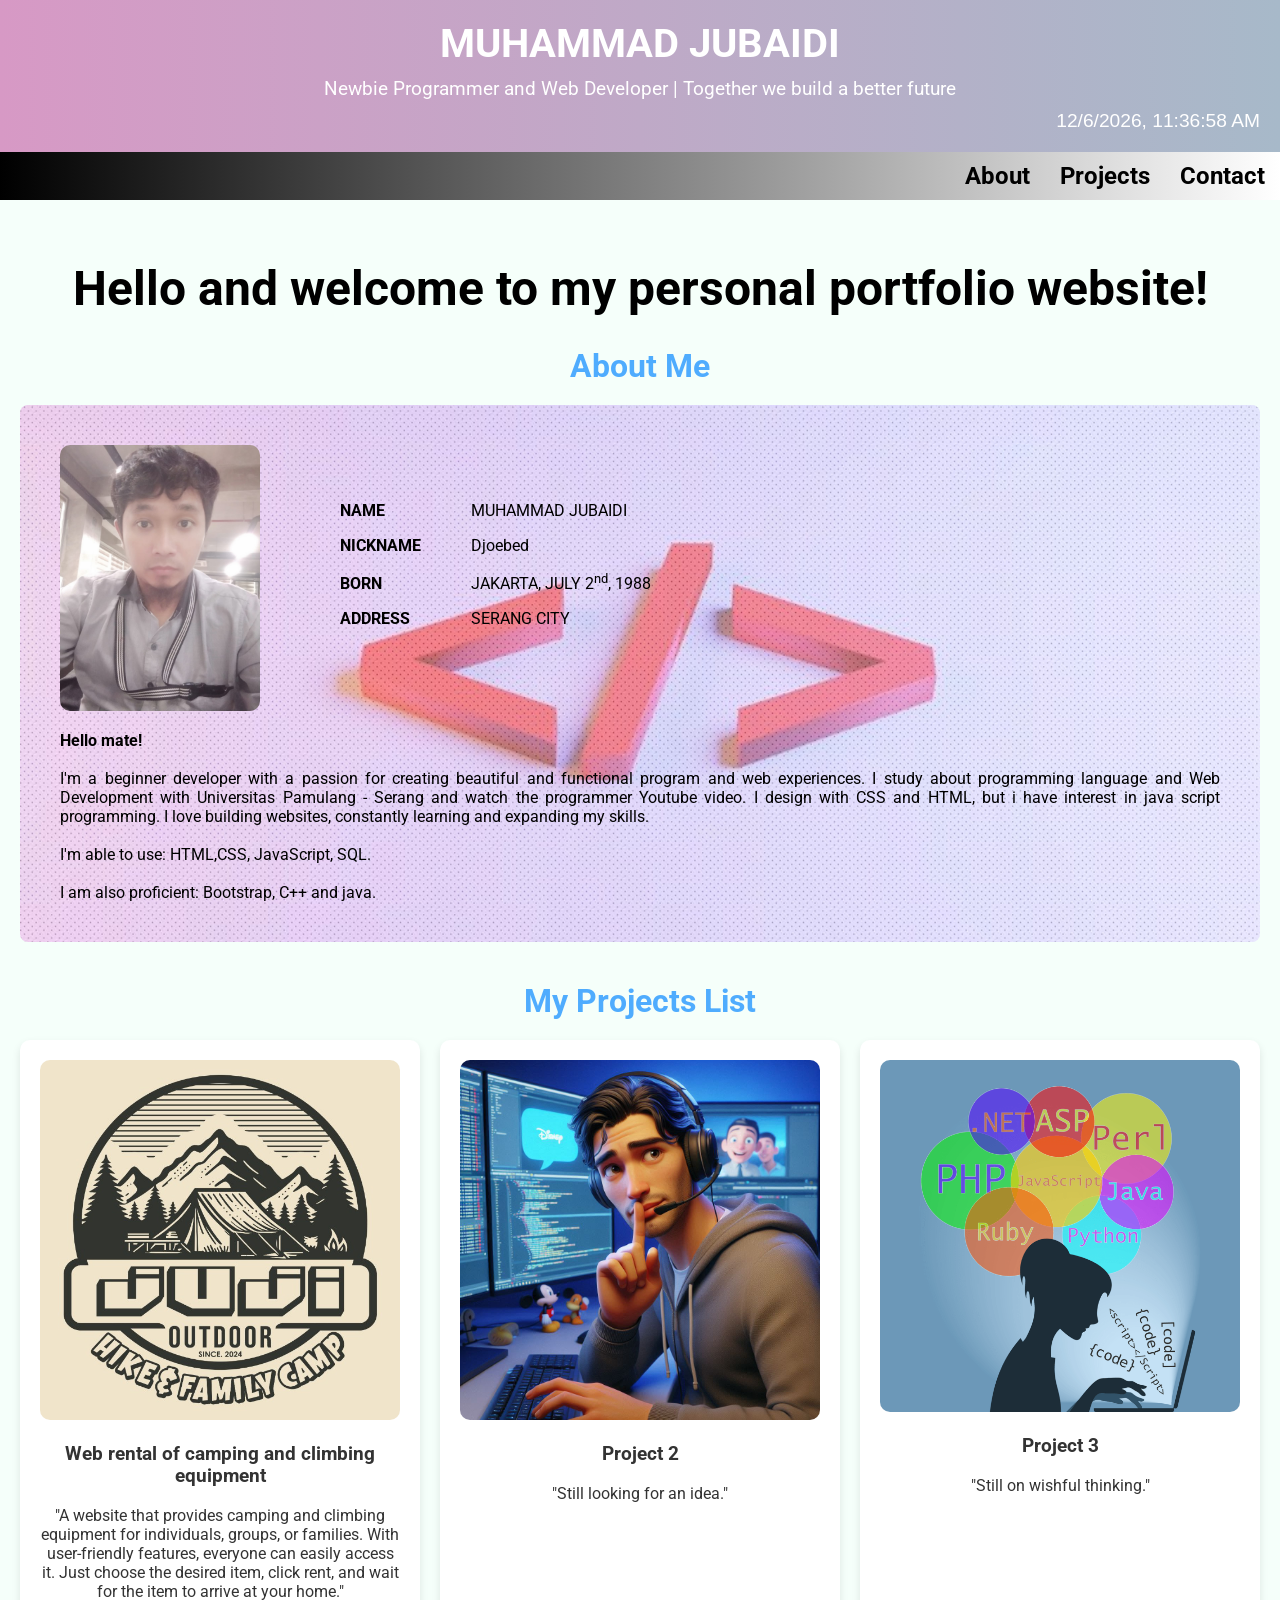
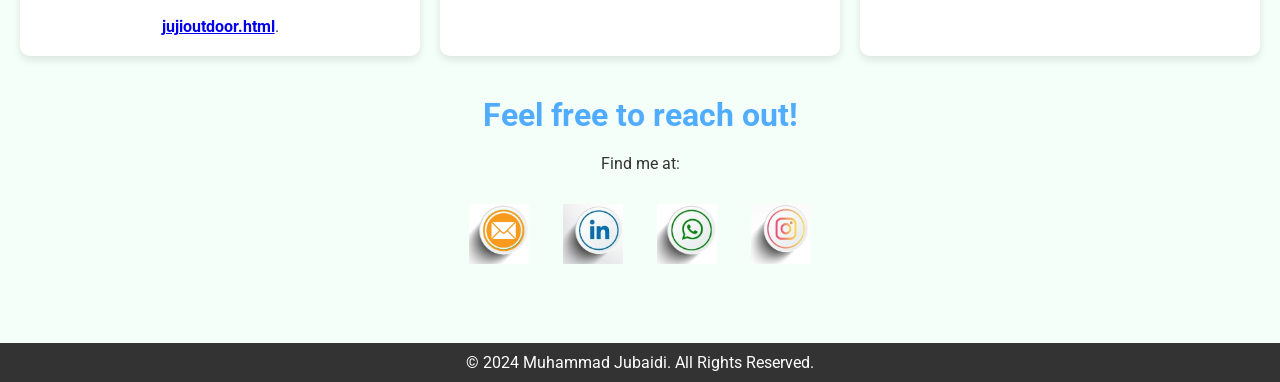
==== Main page/Djoebed_portofolio.html @ 00d09067 "Djoebed_portofolio" ====
<!DOCTYPE html>
<html lang="en">
<head>
    <meta charset="UTF-8">
    <meta name="viewport" content="width=device-width, initial-scale=1.0">
    <title>M. Jubaidi Portfolio</title>
    <link rel="stylesheet" href="Style.css">
    <link href="https://fonts.googleapis.com/css2?family=Roboto:wght@300;400;700&display=swap" rel="stylesheet">
    <link rel="icon" href="Immage/mj_icon.png" type="image/x-icon">
</head>
<body>
    <header>
        <h1>MUHAMMAD JUBAIDI</h1>
        <p>Newbie Programmer and Web Developer | Together we build a better future</p> 
	<p id="currentTime"></p>
    </header>

    <nav>
        <a href="#about">About</a>
        <a href="#projects">Projects</a>
        <a href="#contact">Contact</a>
    </nav>

    <div class="container">
        <section id="about" class="section">
			<h1>Hello and welcome to my personal portfolio website!</h1>
            <h2>About Me</h2>
            <div class="about">
                <img src="Immage/Djoebed.jpg" alt="Your Photo">
				<ul class="address">
					
					<li>
							<ul class="address-text">
								<li><b>NAME</b></li>
								<li>MUHAMMAD JUBAIDI</li>
							</ul>
						</li>
						<li>
							<ul class="address-text">
								<li><b>NICKNAME</b></li>
								<li>Djoebed</li>
							</ul>
						</li>
						<li>
							<ul class="address-text">
								<li><b>BORN</b></li>
								<li>JAKARTA, JULY 2<sup>nd</sup>, 1988</li>
							</ul>
						</li>
						<li>
							<ul class="address-text">
								<li><b>ADDRESS</b></li>
								<li>SERANG CITY</li>
							</ul>
						</li>
					</ul>
				
				<p><b>Hello mate!</b>
				<br><br>I'm a beginner developer with a passion for creating beautiful and functional program and web experiences. I study about programming language and Web Development with Universitas Pamulang - Serang and watch the programmer Youtube video. I design with CSS and HTML, but i have interest in java script programming. I love building websites, constantly learning and expanding my skills.
				<br><br>I'm able to use: HTML,CSS, JavaScript, SQL.
				<br><br>I am also proficient: Bootstrap, C++ and java.</p>
            </div>
        </section>

        <section id="projects" class="section">
            <h2>My Projects List</h2>
            <div class="projects">
                <div class="project">
                    <img src="Immage/Jujioutdoor.jpg" alt="Project 1">
                     <h3>Web rental of camping and climbing equipment</h3>
                    <p>"A website that provides camping and climbing equipment for individuals, groups, or families. With user-friendly features, everyone can easily access it. Just choose the desired item, click rent, and wait for the item to arrive at your home."</p>
		<a href="jujioutdoor/jujioutdoor.html" target="_blank"><strong>jujioutdoor.html</strong></a>.
                </div>
                <div class="project">
                    <img src="Immage/Proj_2.jpg" alt="Project 2">
                    <h3>Project 2</h3>
                    <p>"Still looking for an idea."</p>

                </div>
                <div class="project">
                    <img src="Immage/Proj_3.jpg" alt="Project 3">
                    <h3>Project 3</h3>
                    <p>"Still on wishful thinking."</p>
                </div>
            </div>
        </section>

        <section id="contact" class="section">
            <h2>Feel free to reach out!</h2>
            <div class="contact">
                <p>Find me at:</p>
                <a href="mailto:djoebed@outlook.com">
			<img src="Immage/email.png" alt="email.png" style="width:60px;height:60px;"></a>
                <a href="https://linkedin.com/in/muhammad jubaidi" target="_blank">
			<img src="Immage/Linkdin.jpg" alt="Linkdin.jpg" style="width:60px;height:60px;"></a>
		<a href="https://web.whatsapp.com/+62-858-8258-3744" target="_blank">
			<img src="Immage/WA.jpg" alt="WhatsApp.jpg" style="width:60px;height:60px;"></a>
		<a href="https://www.instagram.com/djoebed" target="_blank">
			<img src="Immage/IG.jpg" alt="Instagram.jpg" style="width:60px;height:60px;"></a>
            </div>
        </section>
    </div>
	
	<script src="Script.js"></script>

    <footer>
        &copy; 2024 Muhammad Jubaidi. All Rights Reserved.
	
    </footer>

		
</body>
</html>
---- Main page/Style.css ----
body {
    margin: 0;
    font-family: 'Roboto', sans-serif;
    background: #F5FFFA;
    color: #333;
}

header {
    background: linear-gradient(to right, #D799C5, #A7B9C9);
    color: white;
    padding: 20px;
    text-align: center;
}

header h1 {
    margin: 0;
    font-size: 2.5em;
}

header p {
    margin: 10px 0 0;
    font-size: 1.2em;
}

#currentTime {
    font-family: Arial;
    text-align: right;
}

nav {
    display: flex;
    justify-content: right;
    background: linear-gradient(to right, black, white);
    padding: 10px 0;
}

nav a {
    color: black;
    text-decoration: none;
    margin: 0 15px;
    font-weight: bold;
    transition: color 0.3s;
    font-size: 1.5em;
}

nav a:hover {
    color: #00f2fe;
}

.container { 
    width: auto; 
    padding: 20px; 
    box-sizing: border-box;
}

.section {
    margin-bottom: 40px;
}

.section h1 {
    font-size: 3em;
    margin-bottom: 30px;
    color: black;
    text-align: center;
}

.section h2 {
    font-size: 2em;
    margin-bottom: 20px;
    color: #4facfe;
    text-align: center;
}

.projects {
    display: flex;
    gap: 20px;
    flex-wrap: wrap;
}

.about { 
    background-image: url('Immage/Tag.jpg'); 
    background-size: cover; 
    background-position: center; 
    background-repeat: no-repeat;
    padding: 40px; 
    border-radius: 8px;
    display: flex;
    gap: 20px;
    flex-wrap: wrap;
}


.about img {
    max-width: 200px;
    border-radius: 10px;
}

.about p {
     color: black;
    margin: 0;
    text-align: justify;
}

ul.address-text {
    padding: 0;
}
ul.address {
    padding: 0;
}
ul.address {
    margin-top: 2em;
    padding-top: 0.5em;
}
ul.address li {
    display: block;
    margin-left:50px
}
ul.address li ul.address-text li {
    display: inline-block;
    font-size: 1em;
    color: black;
    margin-top: 1em;
    font-weight: 400;
}
ul.address li ul.address-text li:nth-child(1){
    width: 20%;
    margin-left:10px
}
ul.address li ul.address-text li a {
    color: #fff;
    text-decoration:none;
}
ul.address li ul.address-text li a:hover{
    color: #00a78e;
}
ul.address-text b {
    color:black;
    margin-right: 100px;
    
}

.project {
    text-align: center;
    background: white;
    border-radius: 10px;
    box-shadow: 0 4px 8px rgba(0,0,0,0.1);
    padding: 20px;
    flex: 1 1 calc(33.333% - 20px);
    box-sizing: border-box;
}

.project img {
    max-width: 100%;
    border-radius: 10px;
}

.contact {
    text-align: center;
}

.contact a {
    display: inline-block;
    margin: 10px;
    padding: 5px 5px;
    color: white;
    text-decoration: none;
    border-radius: 5px;
    transition: background 0.3s;
}

.contact a:hover {
    background: #00f2fe;
}

footer {
    text-align: center;
    padding: 10px;
    background: #333;
    color: white;
}
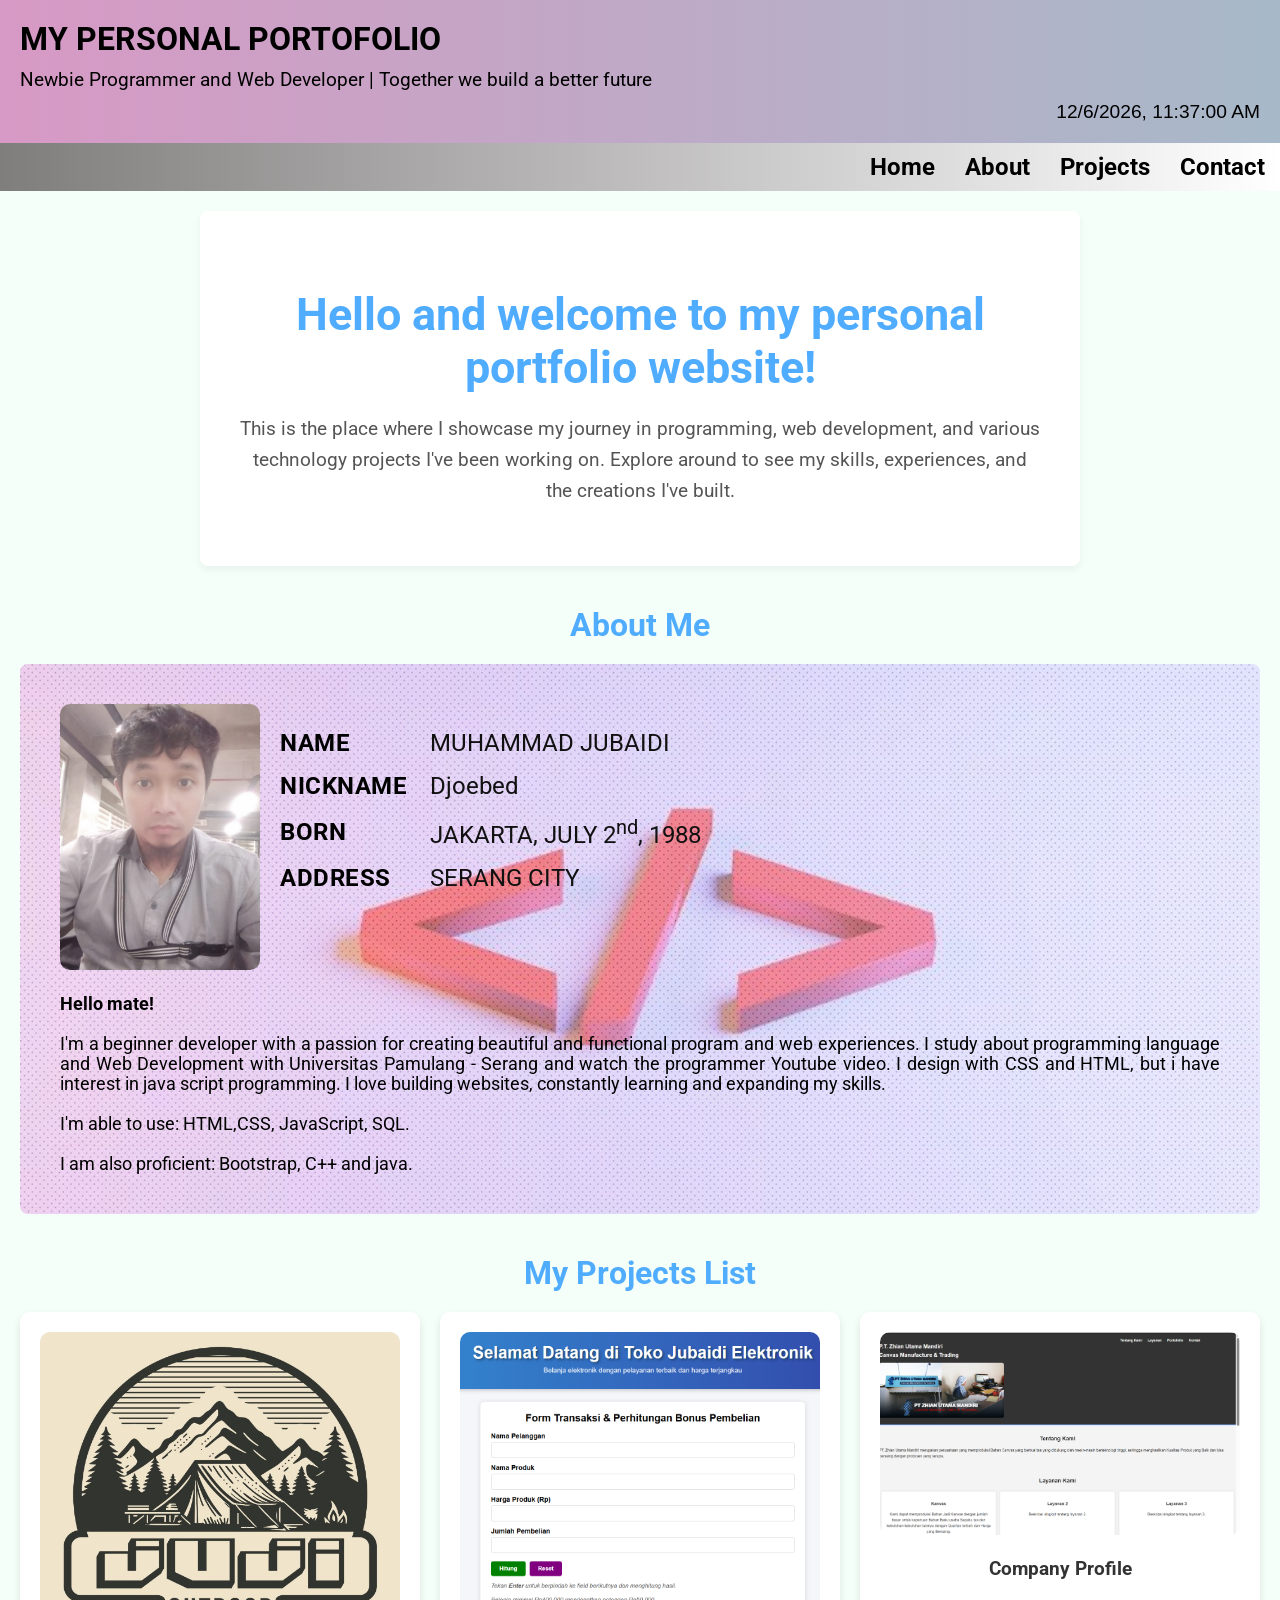
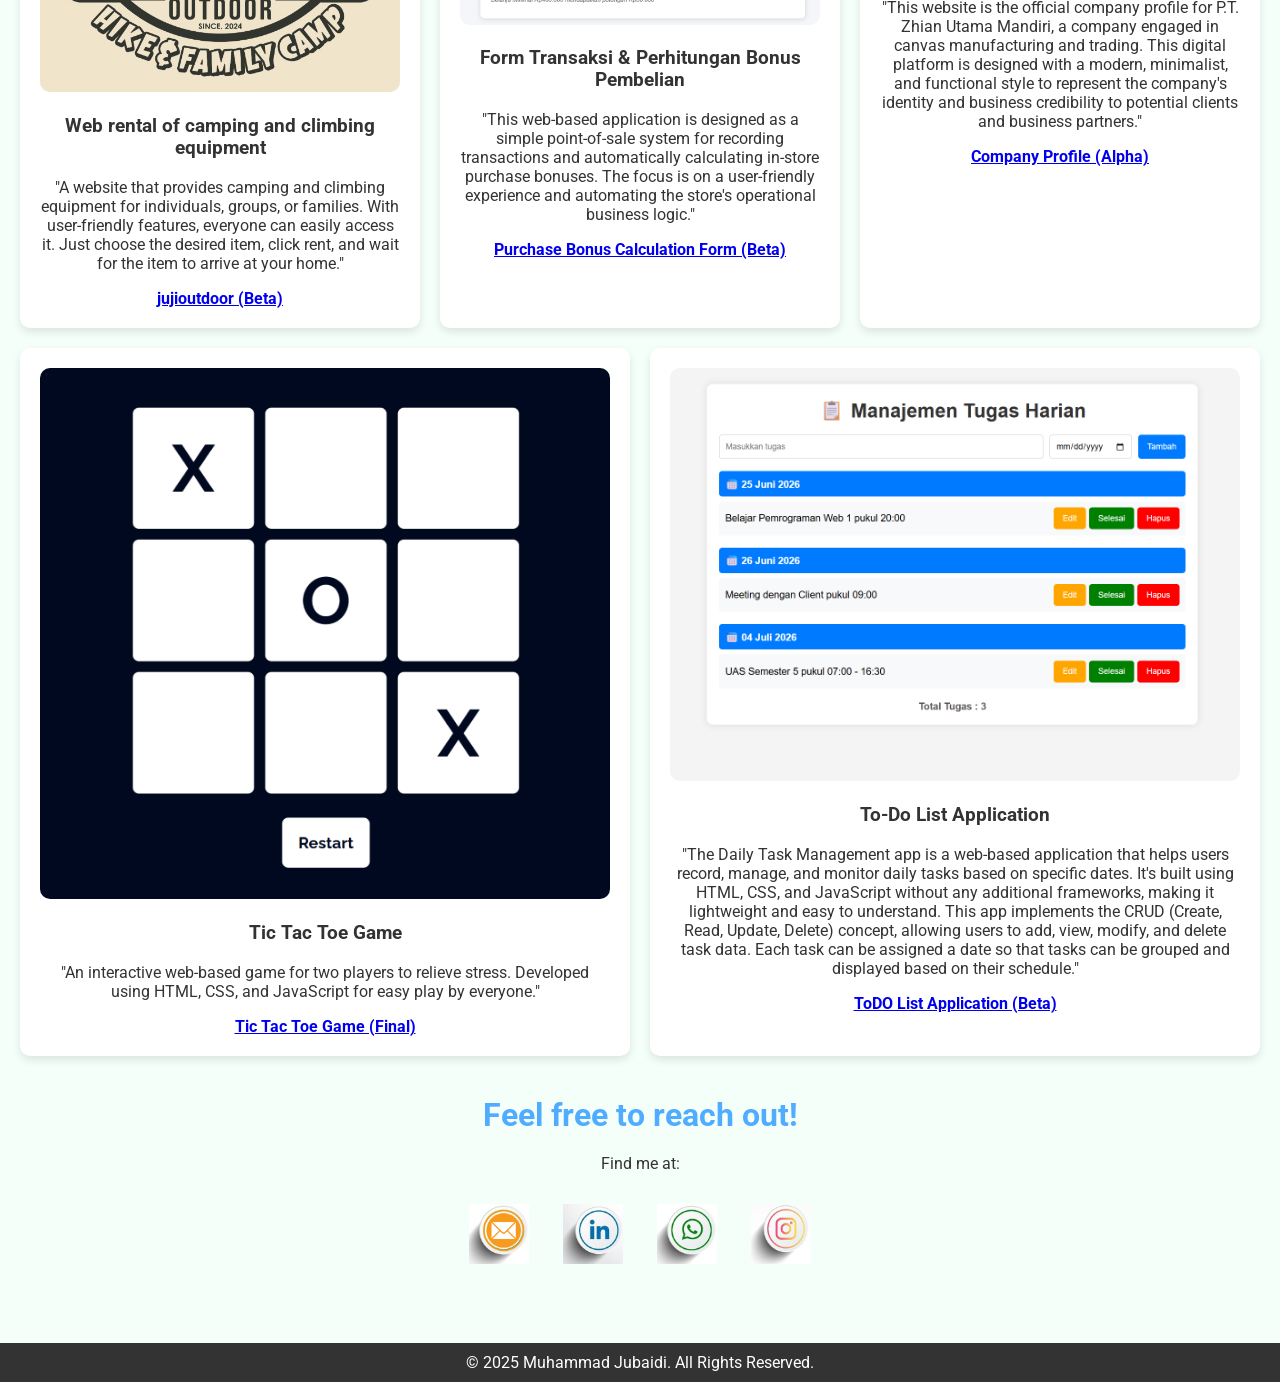
==== commit 96274f03: "Add feature: Add images and update styles for portfolio page" ====
--- a/Main page/Djoebed_portofolio.html
+++ b/Main page/Djoebed_portofolio.html
@@ -1,113 +1,249 @@
-<!DOCTYPE html>
+<!doctype html>
 <html lang="en">
-<head>
-    <meta charset="UTF-8">
-    <meta name="viewport" content="width=device-width, initial-scale=1.0">
+  <head>
+    <meta charset="UTF-8" />
+    <meta name="viewport" content="width=device-width, initial-scale=1.0" />
     <title>M. Jubaidi Portfolio</title>
-    <link rel="stylesheet" href="Style.css">
-    <link href="https://fonts.googleapis.com/css2?family=Roboto:wght@300;400;700&display=swap" rel="stylesheet">
-    <link rel="icon" href="Immage/mj_icon.png" type="image/x-icon">
-</head>
-<body>
+    <link rel="stylesheet" href="Style.css" />
+    <link
+      href="https://fonts.googleapis.com/css2?family=Roboto:wght@300;400;700&display=swap"
+      rel="stylesheet"
+    />
+    <link rel="icon" href="Immage/mj_icon.png" type="image/x-icon" />
+
+    <link rel="stylesheet" href="https://unpkg.com/aos@next/dist/aos.css" />
+  </head>
+  <body>
     <header>
-        <h1>MUHAMMAD JUBAIDI</h1>
-        <p>Newbie Programmer and Web Developer | Together we build a better future</p> 
-	<p id="currentTime"></p>
+      <h1>MY PERSONAL PORTOFOLIO</h1>
+      <p>
+        Newbie Programmer and Web Developer | Together we build a better future
+      </p>
+      <p id="currentTime"></p>
     </header>
 
     <nav>
-        <a href="#about">About</a>
-        <a href="#projects">Projects</a>
-        <a href="#contact">Contact</a>
+      <a href="#">Home</a>
+      <a href="#about">About</a>
+      <a href="#projects">Projects</a>
+      <a href="#contact">Contact</a>
     </nav>
 
     <div class="container">
-        <section id="about" class="section">
-			<h1>Hello and welcome to my personal portfolio website!</h1>
-            <h2>About Me</h2>
-            <div class="about">
-                <img src="Immage/Djoebed.jpg" alt="Your Photo">
-				<ul class="address">
-					
-					<li>
-							<ul class="address-text">
-								<li><b>NAME</b></li>
-								<li>MUHAMMAD JUBAIDI</li>
-							</ul>
-						</li>
-						<li>
-							<ul class="address-text">
-								<li><b>NICKNAME</b></li>
-								<li>Djoebed</li>
-							</ul>
-						</li>
-						<li>
-							<ul class="address-text">
-								<li><b>BORN</b></li>
-								<li>JAKARTA, JULY 2<sup>nd</sup>, 1988</li>
-							</ul>
-						</li>
-						<li>
-							<ul class="address-text">
-								<li><b>ADDRESS</b></li>
-								<li>SERANG CITY</li>
-							</ul>
-						</li>
-					</ul>
-				
-				<p><b>Hello mate!</b>
-				<br><br>I'm a beginner developer with a passion for creating beautiful and functional program and web experiences. I study about programming language and Web Development with Universitas Pamulang - Serang and watch the programmer Youtube video. I design with CSS and HTML, but i have interest in java script programming. I love building websites, constantly learning and expanding my skills.
-				<br><br>I'm able to use: HTML,CSS, JavaScript, SQL.
-				<br><br>I am also proficient: Bootstrap, C++ and java.</p>
-            </div>
-        </section>
-
-        <section id="projects" class="section">
-            <h2>My Projects List</h2>
-            <div class="projects">
-                <div class="project">
-                    <img src="Immage/Jujioutdoor.jpg" alt="Project 1">
-                     <h3>Web rental of camping and climbing equipment</h3>
-                    <p>"A website that provides camping and climbing equipment for individuals, groups, or families. With user-friendly features, everyone can easily access it. Just choose the desired item, click rent, and wait for the item to arrive at your home."</p>
-		<a href="jujioutdoor/jujioutdoor.html" target="_blank"><strong>jujioutdoor.html</strong></a>.
-                </div>
-                <div class="project">
-                    <img src="Immage/Proj_2.jpg" alt="Project 2">
-                    <h3>Project 2</h3>
-                    <p>"Still looking for an idea."</p>
-
-                </div>
-                <div class="project">
-                    <img src="Immage/Proj_3.jpg" alt="Project 3">
-                    <h3>Project 3</h3>
-                    <p>"Still on wishful thinking."</p>
-                </div>
-            </div>
-        </section>
-
-        <section id="contact" class="section">
-            <h2>Feel free to reach out!</h2>
-            <div class="contact">
-                <p>Find me at:</p>
-                <a href="mailto:djoebed@outlook.com">
-			<img src="Immage/email.png" alt="email.png" style="width:60px;height:60px;"></a>
-                <a href="https://linkedin.com/in/muhammad jubaidi" target="_blank">
-			<img src="Immage/Linkdin.jpg" alt="Linkdin.jpg" style="width:60px;height:60px;"></a>
-		<a href="https://web.whatsapp.com/+62-858-8258-3744" target="_blank">
-			<img src="Immage/WA.jpg" alt="WhatsApp.jpg" style="width:60px;height:60px;"></a>
-		<a href="https://www.instagram.com/djoebed" target="_blank">
-			<img src="Immage/IG.jpg" alt="Instagram.jpg" style="width:60px;height:60px;"></a>
-            </div>
-        </section>
+      <section id="home" class="section">
+        <div class="home-content">
+          <h1>Hello and welcome to my personal portfolio website!</h1>
+          <p>
+            This is the place where I showcase my journey in programming, web
+            development, and various technology projects I've been working on.
+            Explore around to see my skills, experiences, and the creations I've
+            built.
+          </p>
+        </div>
+      </section>
+
+      <section id="about" class="section">
+        <h2>About Me</h2>
+        <div class="about">
+          <div data-aos="zoom-in" data-aos-duration="500">
+            <img src="Immage/Djoebed.jpg" alt="MyPhoto" />
+          </div>
+
+          <div class="profile-info">
+            <div class="info-item">
+              <span class="info-label">NAME</span>
+              <span class="info-value">MUHAMMAD JUBAIDI</span>
+            </div>
+            <div class="info-item">
+              <span class="info-label">NICKNAME</span>
+              <span class="info-value">Djoebed</span>
+            </div>
+            <div class="info-item">
+              <span class="info-label">BORN</span>
+              <span class="info-value">JAKARTA, JULY 2<sup>nd</sup>, 1988</span>
+            </div>
+            <div class="info-item">
+              <span class="info-label">ADDRESS</span>
+              <span class="info-value">SERANG CITY</span>
+            </div>
+          </div>
+
+          <p>
+            <b>Hello mate!</b> <br /><br />I'm a beginner developer with a
+            passion for creating beautiful and functional program and web
+            experiences. I study about programming language and Web Development
+            with Universitas Pamulang - Serang and watch the programmer Youtube
+            video. I design with CSS and HTML, but i have interest in java
+            script programming. I love building websites, constantly learning
+            and expanding my skills. <br /><br />I'm able to use: HTML,CSS,
+            JavaScript, SQL. <br /><br />I am also proficient: Bootstrap, C++
+            and java.
+          </p>
+        </div>
+      </section>
+
+      <section id="projects" class="section">
+        <h2>My Projects List</h2>
+        <div class="projects">
+          <div class="project">
+            <div data-aos="zoom-in" data-aos-duration="500">
+              <img
+                src="Immage/Jujioutdoor.jpg"
+                alt="Project 1"
+                class="project-img"
+              />
+            </div>
+            <h3>Web rental of camping and climbing equipment</h3>
+            <p>
+              "A website that provides camping and climbing equipment for
+              individuals, groups, or families. With user-friendly features,
+              everyone can easily access it. Just choose the desired item, click
+              rent, and wait for the item to arrive at your home."
+            </p>
+            <a href="jujioutdoor/jujioutdoor.html" target="_blank">
+              <strong>jujioutdoor (Beta)</strong></a
+            >
+          </div>
+
+          <div class="project">
+            <div data-aos="zoom-in" data-aos-duration="500">
+              <img src="Immage/Main.png" alt="Project 2" class="project-img" />
+            </div>
+            <h3>Form Transaksi & Perhitungan Bonus Pembelian</h3>
+            <p>
+              "This web-based application is designed as a simple point-of-sale
+              system for recording transactions and automatically calculating
+              in-store purchase bonuses. The focus is on a user-friendly
+              experience and automating the store's operational business logic."
+            </p>
+            <a
+              href="https://djoebed.github.io/Form-Pembelian-Barang/"
+              target="_blank"
+            >
+              <strong>Purchase Bonus Calculation Form (Beta)</strong></a
+            >
+          </div>
+
+          <div class="project">
+            <div data-aos="zoom-in" data-aos-duration="500">
+              <img
+                src="Immage/profile.png"
+                alt="Project 3"
+                class="project-img"
+              />
+            </div>
+            <h3>Company Profile</h3>
+            <p>
+              "This website is the official company profile for P.T. Zhian Utama
+              Mandiri, a company engaged in canvas manufacturing and trading.
+              This digital platform is designed with a modern, minimalist, and
+              functional style to represent the company's identity and business
+              credibility to potential clients and business partners."
+            </p>
+            <a
+              href="https://djoebed.github.io/Company-Profile/Company%20Profile/index.html"
+              target="_blank"
+            >
+              <strong>Company Profile (Alpha)</strong></a
+            >
+          </div>
+
+          <div class="project">
+            <div data-aos="zoom-in" data-aos-duration="500">
+              <img src="Immage/TcToe.png" alt="Project 4" class="project-img" />
+            </div>
+            <h3>Tic Tac Toe Game</h3>
+            <p>
+              "An interactive web-based game for two players to relieve stress.
+              Developed using HTML, CSS, and JavaScript for easy play by
+              everyone."
+            </p>
+            <a
+              href="https://djoebed.github.io/Tic_Tac_Toe_Game/Tic Tac Toe/index.html"
+              target="_blank"
+              ><strong>Tic Tac Toe Game (Final)</strong></a
+            >
+          </div>
+
+          <div class="project">
+            <div data-aos="zoom-in" data-aos-duration="500">
+              <img
+                src="Immage/todolist.png"
+                alt="Project 5"
+                class="project-img"
+              />
+            </div>
+            <h3>To-Do List Application</h3>
+            <p>
+              "The Daily Task Management app is a web-based application that
+              helps users record, manage, and monitor daily tasks based on
+              specific dates. It's built using HTML, CSS, and JavaScript without
+              any additional frameworks, making it lightweight and easy to
+              understand. This app implements the CRUD (Create, Read, Update,
+              Delete) concept, allowing users to add, view, modify, and delete
+              task data. Each task can be assigned a date so that tasks can be
+              grouped and displayed based on their schedule."
+            </p>
+            <a
+              href="https://djoebed.github.io/To-do-list-aplication/"
+              target="_blank"
+              ><strong>ToDO List Application (Beta)</strong></a
+            >
+          </div>
+        </div>
+      </section>
+
+      <section id="contact" class="section">
+        <h2>Feel free to reach out!</h2>
+        <div class="contact">
+          <p>Find me at:</p>
+          <a href="mailto:djoebed@outlook.com">
+            <img
+              src="Immage/email.png"
+              alt="email.png"
+              style="width: 60px; height: 60px"
+          /></a>
+          <a href="https://linkedin.com/in/muhammad jubaidi" target="_blank">
+            <img
+              src="Immage/Linkdin.jpg"
+              alt="Linkdin.jpg"
+              style="width: 60px; height: 60px"
+          /></a>
+          <a href="https://web.whatsapp.com/+6285882583744" target="_blank">
+            <img
+              src="Immage/WA.jpg"
+              alt="WhatsApp.jpg"
+              style="width: 60px; height: 60px"
+          /></a>
+          <a href="https://www.instagram.com/djoebed" target="_blank">
+            <img
+              src="Immage/IG.jpg"
+              alt="Instagram.jpg"
+              style="width: 60px; height: 60px"
+          /></a>
+        </div>
+      </section>
     </div>
-	
-	<script src="Script.js"></script>
-
-    <footer>
-        &copy; 2024 Muhammad Jubaidi. All Rights Reserved.
-	
-    </footer>
-
-		
-</body>
+
+    <div id="imageModal" class="modal">
+      <span class="close-modal">&times;</span>
+      <img class="modal-content" id="modalImg" />
+      <div id="modalCaption"></div>
+    </div>
+
+    <button id="backToTop" class="back-to-top" title="Kembali ke Atas">
+      &#8593;
+    </button>
+
+    <script src="Script.js"></script>
+
+    <script src="https://unpkg.com/aos@next/dist/aos.js"></script>
+    <script>
+      AOS.init({
+        once: false,
+      });
+    </script>
+
+    <footer>&copy; 2025 Muhammad Jubaidi. All Rights Reserved.</footer>
+  </body>
 </html>
--- a/Main page/Style.css
+++ b/Main page/Style.css
@@ -1,180 +1,357 @@
+html {
+  scroll-behavior: smooth;
+}
+
 body {
-    margin: 0;
-    font-family: 'Roboto', sans-serif;
-    background: #F5FFFA;
-    color: #333;
+  margin: 0;
+  font-family: "Roboto", sans-serif;
+  background: #f5fffa;
+  color: #333;
 }
 
 header {
-    background: linear-gradient(to right, #D799C5, #A7B9C9);
-    color: white;
-    padding: 20px;
-    text-align: center;
+  background: linear-gradient(to right, #d799c5, #a7b9c9);
+  color: #000000;
+  padding: 20px;
+  text-align: left;
 }
 
 header h1 {
-    margin: 0;
-    font-size: 2.5em;
+  margin: 0;
+  font-size: 2em;
 }
 
 header p {
-    margin: 10px 0 0;
-    font-size: 1.2em;
+  margin: 10px 0 0;
+  font-size: 1.2em;
 }
 
 #currentTime {
-    font-family: Arial;
-    text-align: right;
+  font-family: Arial;
+  text-align: right;
 }
 
 nav {
-    display: flex;
-    justify-content: right;
-    background: linear-gradient(to right, black, white);
-    padding: 10px 0;
+  display: flex;
+  justify-content: right;
+  background: linear-gradient(to right, rgb(128, 125, 125), white);
+  padding: 10px 0;
 }
 
 nav a {
-    color: black;
-    text-decoration: none;
-    margin: 0 15px;
-    font-weight: bold;
-    transition: color 0.3s;
-    font-size: 1.5em;
+  color: black;
+  text-decoration: none;
+  margin: 0 15px;
+  font-weight: bold;
+  transition: color 0.3s;
+  font-size: 1.5em;
 }
 
 nav a:hover {
-    color: #00f2fe;
-}
-
-.container { 
-    width: auto; 
-    padding: 20px; 
-    box-sizing: border-box;
+  color: #00f2fe;
+}
+
+.container {
+  width: auto;
+  padding: 20px;
+  box-sizing: border-box;
 }
 
 .section {
-    margin-bottom: 40px;
+  margin-bottom: 40px;
 }
 
 .section h1 {
-    font-size: 3em;
-    margin-bottom: 30px;
-    color: black;
-    text-align: center;
+  font-size: 3em;
+  margin-bottom: 30px;
+  color: black;
+  text-align: center;
 }
 
 .section h2 {
-    font-size: 2em;
-    margin-bottom: 20px;
-    color: #4facfe;
-    text-align: center;
+  font-size: 2em;
+  margin-bottom: 20px;
+  color: #4facfe;
+  text-align: center;
 }
 
 .projects {
-    display: flex;
-    gap: 20px;
-    flex-wrap: wrap;
-}
-
-.about { 
-    background-image: url('Immage/Tag.jpg'); 
-    background-size: cover; 
-    background-position: center; 
-    background-repeat: no-repeat;
-    padding: 40px; 
-    border-radius: 8px;
-    display: flex;
-    gap: 20px;
-    flex-wrap: wrap;
-}
-
-
+  display: flex;
+  gap: 20px;
+  flex-wrap: wrap;
+}
+
+.home-content {
+  text-align: center;
+  padding: 40px;
+  background: #ffffff;
+  border-radius: 8px;
+  box-shadow: 0 4px 8px rgba(0, 0, 0, 0.05);
+  max-width: 800px;
+  margin: 0 auto;
+}
+
+.home-content h1 {
+  font-size: 2.8em;
+  color: #4facfe;
+  margin-bottom: 20px;
+}
+
+.home-content p {
+  font-size: 1.2em;
+  line-height: 1.6;
+  color: #555;
+  text-align: center;
+}
+
+.about {
+  background-image: url("Immage/Tag.jpg");
+  background-size: cover;
+  background-position: center;
+  background-repeat: no-repeat;
+  padding: 40px;
+  border-radius: 8px;
+  display: flex;
+  gap: 20px;
+  flex-wrap: wrap;
+}
+
+/* Diperbarui agar lebar gambar mengikuti pembungkus AOS dan tidak merusak layout */
 .about img {
-    max-width: 200px;
-    border-radius: 10px;
+  width: 100%;
+  max-width: 200px;
+  border-radius: 10px;
 }
 
 .about p {
-     color: black;
-    margin: 0;
-    text-align: justify;
-}
-
-ul.address-text {
-    padding: 0;
-}
-ul.address {
-    padding: 0;
-}
-ul.address {
-    margin-top: 2em;
-    padding-top: 0.5em;
-}
-ul.address li {
-    display: block;
-    margin-left:50px
-}
-ul.address li ul.address-text li {
-    display: inline-block;
+  color: black;
+  margin: 0;
+  text-align: justify;
+  font-size: 1.1em;
+}
+
+/* ==========================================================================
+   PERBAIKAN: CSS GRID DATA DIRI (MENGGANTIKAN UL.ADDRESS YANG BERTABRAKAN)
+   ========================================================================== */
+.profile-info {
+  display: flex;
+  flex-direction: column;
+  gap: 15px;
+  margin-top: 25px;
+  width: 100%;
+  max-width: 450px;
+}
+
+.info-item {
+  display: grid;
+  grid-template-columns: 120px 1fr; /* Mengunci kolom label agar tidak menabrak teks nilai */
+  align-items: center;
+  gap: 30px;
+}
+
+.info-label {
+  font-weight: bold;
+  color: black;
+  font-size: 1.5em;
+  letter-spacing: 0.5px;
+}
+
+.info-value {
+  color: #111;
+  font-size: 1.5em;
+  word-break: break-word; /* Mencegah teks keluar dari layar */
+}
+
+/* RESPONSIF: Masukkan kode di bawah ini ke dalam bagian Media Queries Anda 
+   atau taruh di bagian paling bawah file CSS Anda */
+@media only screen and (max-width: 500px) {
+  .info-item {
+    grid-template-columns: 1fr; /* Mengubah susunan menjadi bertumpuk vertikal pada layar ponsel */
+    gap: 2px;
+    margin-bottom: 5px;
+  }
+
+  .info-label {
     font-size: 1em;
-    color: black;
-    margin-top: 1em;
-    font-weight: 400;
-}
-ul.address li ul.address-text li:nth-child(1){
-    width: 20%;
-    margin-left:10px
-}
-ul.address li ul.address-text li a {
-    color: #fff;
-    text-decoration:none;
-}
-ul.address li ul.address-text li a:hover{
-    color: #00a78e;
-}
-ul.address-text b {
-    color:black;
-    margin-right: 100px;
-    
+  }
+
+  .info-value {
+    font-size: 1.05em;
+    padding-left: 5px;
+  }
 }
 
 .project {
-    text-align: center;
-    background: white;
-    border-radius: 10px;
-    box-shadow: 0 4px 8px rgba(0,0,0,0.1);
-    padding: 20px;
-    flex: 1 1 calc(33.333% - 20px);
-    box-sizing: border-box;
+  text-align: center;
+  background: white;
+  border-radius: 10px;
+  box-shadow: 0 4px 8px rgba(0, 0, 0, 0.1);
+  padding: 20px;
+  flex: 1 1 calc(33.333% - 20px);
+  box-sizing: border-box;
+  /* Animasi Hover Bergerak Halus */
+  transition:
+    transform 0.4s cubic-bezier(0.175, 0.885, 0.32, 1.275),
+    box-shadow 0.4s ease;
+  cursor: default;
+}
+
+/* Efek Card Proyek Bergerak Melayang Saat Hover */
+.project:hover {
+  transform: translateY(-12px) scale(1.02);
+  box-shadow: 0 12px 24px rgba(0, 0, 0, 0.2);
 }
 
 .project img {
+  max-width: 100%;
+  border-radius: 10px;
+}
+
+/* Efek Pointer kursor pada Gambar Project */
+.project-img {
+  cursor: pointer;
+  transition: opacity 0.3s ease;
+}
+
+.project-img:hover {
+  opacity: 0.9;
+}
+
+.contact {
+  text-align: center;
+}
+
+.contact a {
+  display: inline-block;
+  margin: 10px;
+  padding: 5px 5px;
+  color: white;
+  text-decoration: none;
+  border-radius: 5px;
+  transition: background 0.3s;
+}
+
+.contact a:hover {
+  background: #00f2fe;
+}
+
+footer {
+  text-align: center;
+  padding: 10px;
+  background: #333;
+  color: white;
+}
+
+/* ==========================================================================
+   STYLE JENDELA POP-UP (MODAL) GAMBAR PROJECT
+   ========================================================================== */
+.modal {
+  display: none;
+  position: fixed;
+  z-index: 9999;
+  padding-top: 100px;
+  left: 0;
+  top: 0;
+  width: 100%;
+  height: 100%;
+  overflow: auto;
+  background-color: rgba(0, 0, 0, 0.85);
+  backdrop-filter: blur(5px);
+}
+
+.modal-content {
+  margin: auto;
+  display: block;
+  max-width: 80%;
+  max-height: 70vh;
+  border-radius: 8px;
+  animation: zoomAnimation 0.3s ease;
+}
+
+#modalCaption {
+  margin: auto;
+  display: block;
+  width: 80%;
+  text-align: center;
+  color: #fff;
+  padding: 15px 0;
+  font-size: 1.2em;
+  font-weight: bold;
+}
+
+.close-modal {
+  position: absolute;
+  top: 35px;
+  right: 45px;
+  color: #f1f1f1;
+  font-size: 40px;
+  font-weight: bold;
+  transition: 0.3s;
+  cursor: pointer;
+}
+
+.close-modal:hover,
+.close-modal:focus {
+  color: #4facfe;
+  transform: scale(1.1);
+}
+
+@keyframes zoomAnimation {
+  from {
+    transform: scale(0.7);
+    opacity: 0;
+  }
+  to {
+    transform: scale(1);
+    opacity: 1;
+  }
+}
+
+@media only screen and (max-width: 700px) {
+  .modal-content {
     max-width: 100%;
-    border-radius: 10px;
-}
-
-.contact {
-    text-align: center;
-}
-
-.contact a {
-    display: inline-block;
-    margin: 10px;
-    padding: 5px 5px;
-    color: white;
-    text-decoration: none;
-    border-radius: 5px;
-    transition: background 0.3s;
-}
-
-.contact a:hover {
-    background: #00f2fe;
-}
-
-footer {
-    text-align: center;
-    padding: 10px;
-    background: #333;
-    color: white;
-}+  }
+  .close-modal {
+    top: 15px;
+    right: 25px;
+  }
+}
+
+/* ==========================================================================
+   STYLE TOMBOL PANAH KE ATAS (BACK TO TOP)
+   ========================================================================== */
+.back-to-top {
+  display: none; /* Tersembunyi secara default */
+  position: fixed; /* Melayang stabil di layar */
+  bottom: 30px;
+  right: 30px;
+  z-index: 99;
+  border: 2px solid #4facfe; /* Warna border lingkaran */
+  outline: none;
+  background-color: white;
+  color: #4facfe; /* Warna simbol panah */
+  cursor: pointer;
+  width: 50px;
+  height: 50px;
+  border-radius: 50px; /* Membuat lingkaran sempurna */
+  font-size: 22px;
+  font-weight: bold;
+  box-shadow: 0 4px 10px rgba(0, 0, 0, 0.15);
+  transition: all 0.3s ease; /* Animasi hover */
+}
+
+.back-to-top:hover {
+  background-color: #000000;
+  color: white;
+  transform: translateY(-5px); /* Sedikit melompat ke atas saat di-hover */
+}
+
+@media only screen and (max-width: 700px) {
+  .back-to-top {
+    bottom: 20px;
+    right: 20px;
+    width: 45px;
+    height: 45px;
+    font-size: 18px;
+  }
+}
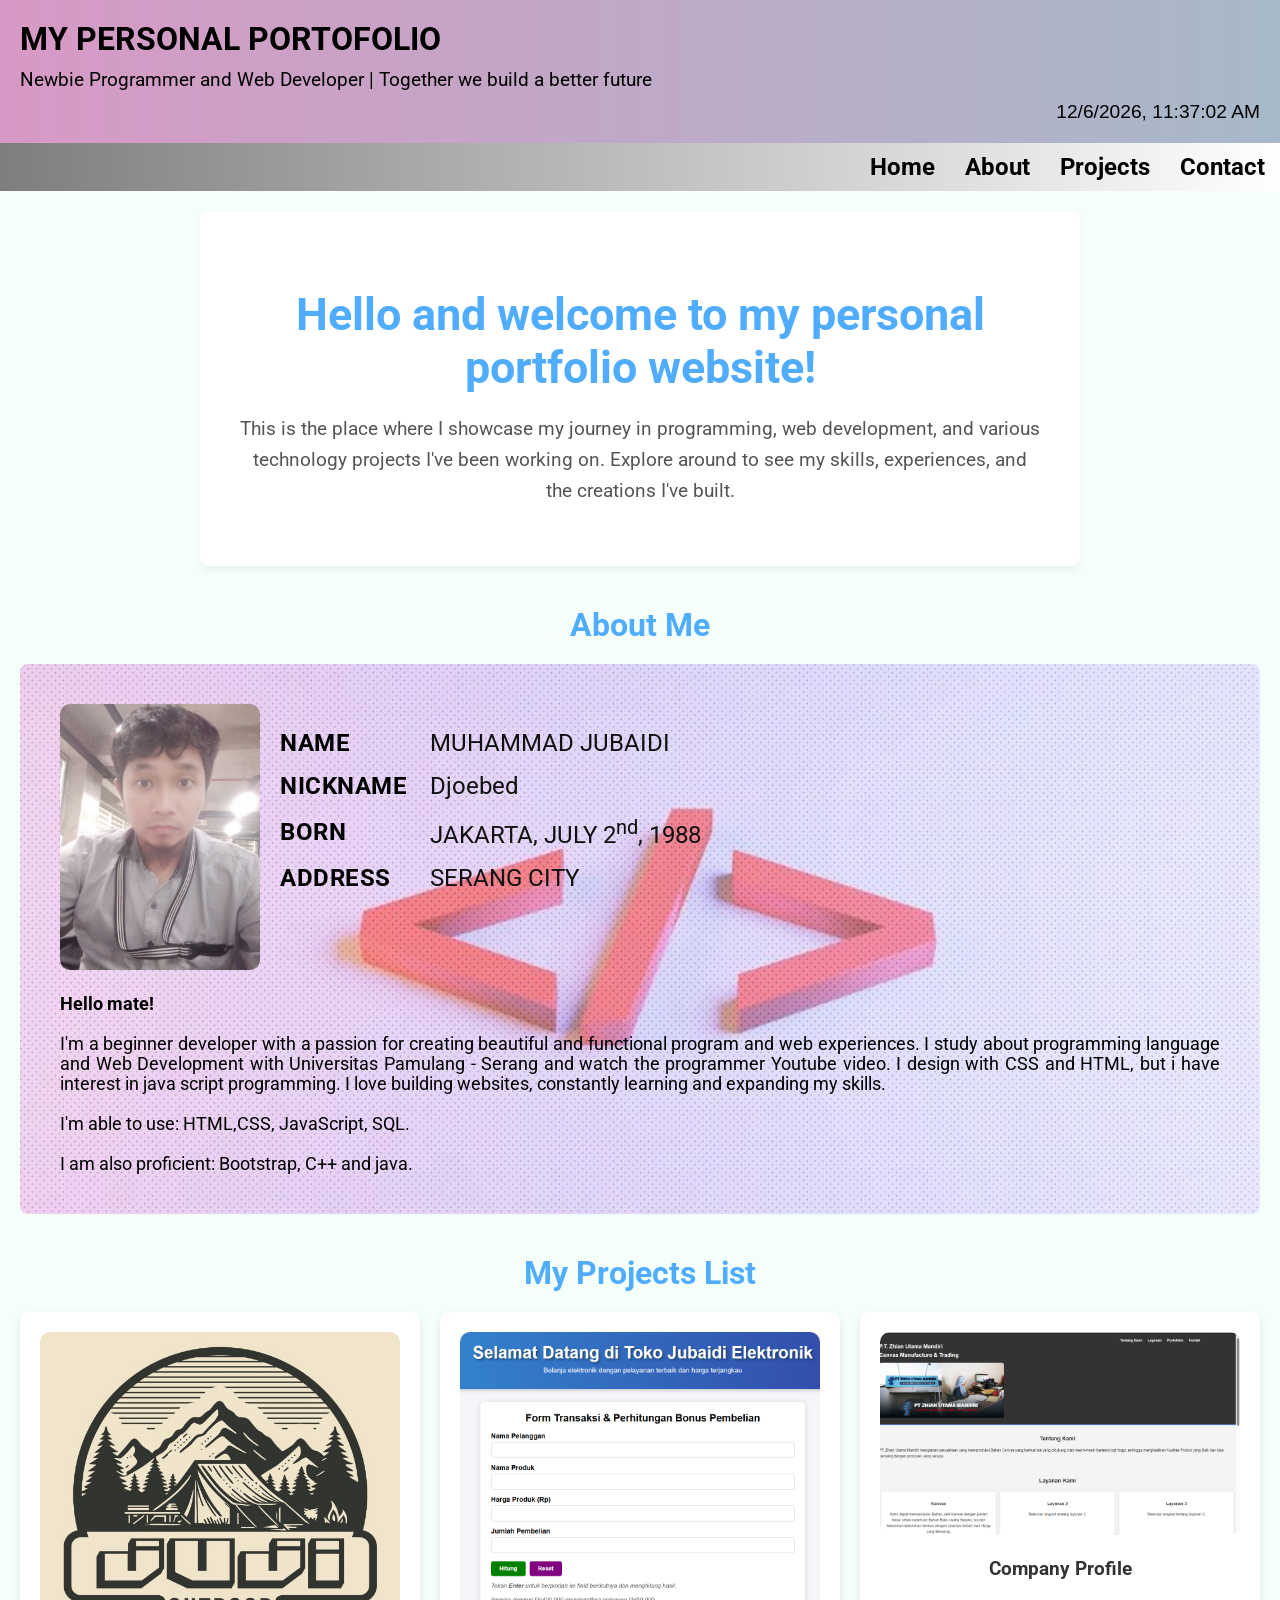
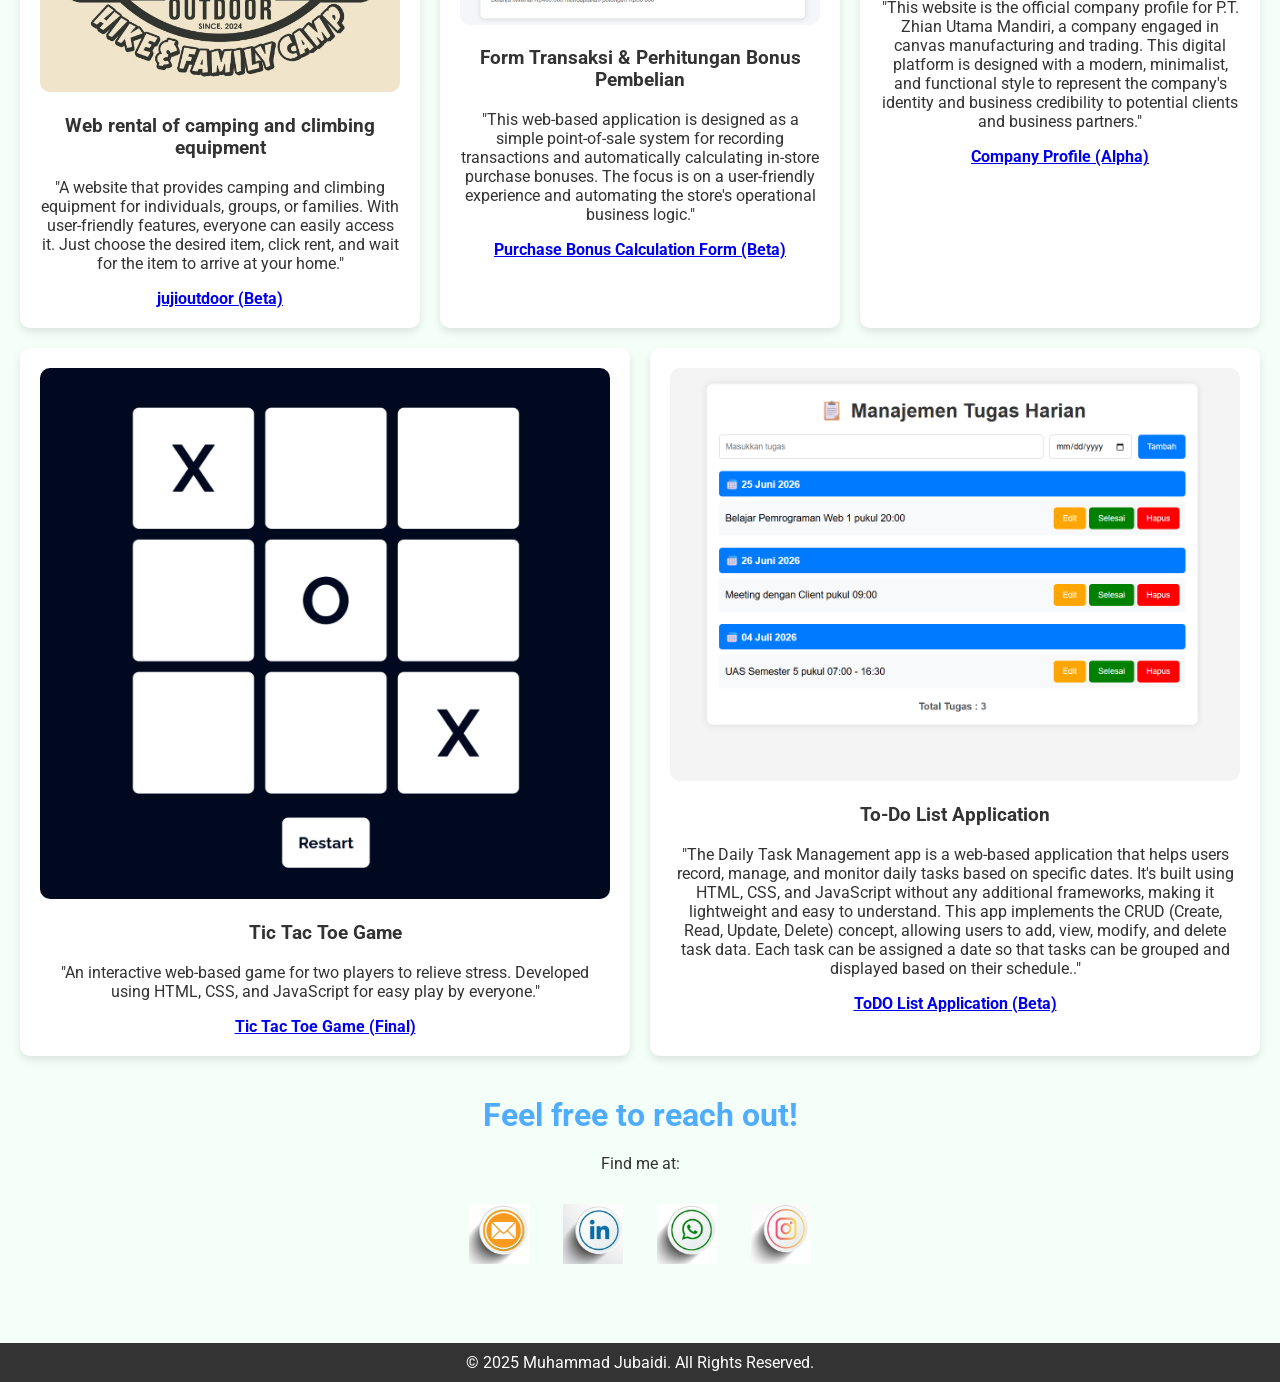
==== commit 68229482: "Add images and update styles for portfolio page" ====
--- a/Main page/Djoebed_portofolio.html
+++ b/Main page/Djoebed_portofolio.html
@@ -107,7 +107,7 @@
 
           <div class="project">
             <div data-aos="zoom-in" data-aos-duration="500">
-              <img src="Immage/Main.png" alt="Project 2" class="project-img" />
+              <img src="Immage/Main_.png" alt="Project 2" class="project-img" />
             </div>
             <h3>Form Transaksi & Perhitungan Bonus Pembelian</h3>
             <p>
@@ -127,7 +127,7 @@
           <div class="project">
             <div data-aos="zoom-in" data-aos-duration="500">
               <img
-                src="Immage/profile.png"
+                src="Immage/profile_.png"
                 alt="Project 3"
                 class="project-img"
               />
@@ -150,7 +150,11 @@
 
           <div class="project">
             <div data-aos="zoom-in" data-aos-duration="500">
-              <img src="Immage/TcToe.png" alt="Project 4" class="project-img" />
+              <img
+                src="Immage/TcToe_.png"
+                alt="Project 4"
+                class="project-img"
+              />
             </div>
             <h3>Tic Tac Toe Game</h3>
             <p>
@@ -168,7 +172,7 @@
           <div class="project">
             <div data-aos="zoom-in" data-aos-duration="500">
               <img
-                src="Immage/todolist.png"
+                src="Immage/todolist_.png"
                 alt="Project 5"
                 class="project-img"
               />
@@ -182,7 +186,7 @@
               understand. This app implements the CRUD (Create, Read, Update,
               Delete) concept, allowing users to add, view, modify, and delete
               task data. Each task can be assigned a date so that tasks can be
-              grouped and displayed based on their schedule."
+              grouped and displayed based on their schedule.."
             </p>
             <a
               href="https://djoebed.github.io/To-do-list-aplication/"
--- a/Main page/Style.css
+++ b/Main page/Style.css
@@ -43,7 +43,7 @@
   text-decoration: none;
   margin: 0 15px;
   font-weight: bold;
-  transition: color 0.3s;
+  transition: color 0.4s;
   font-size: 1.5em;
 }
 
